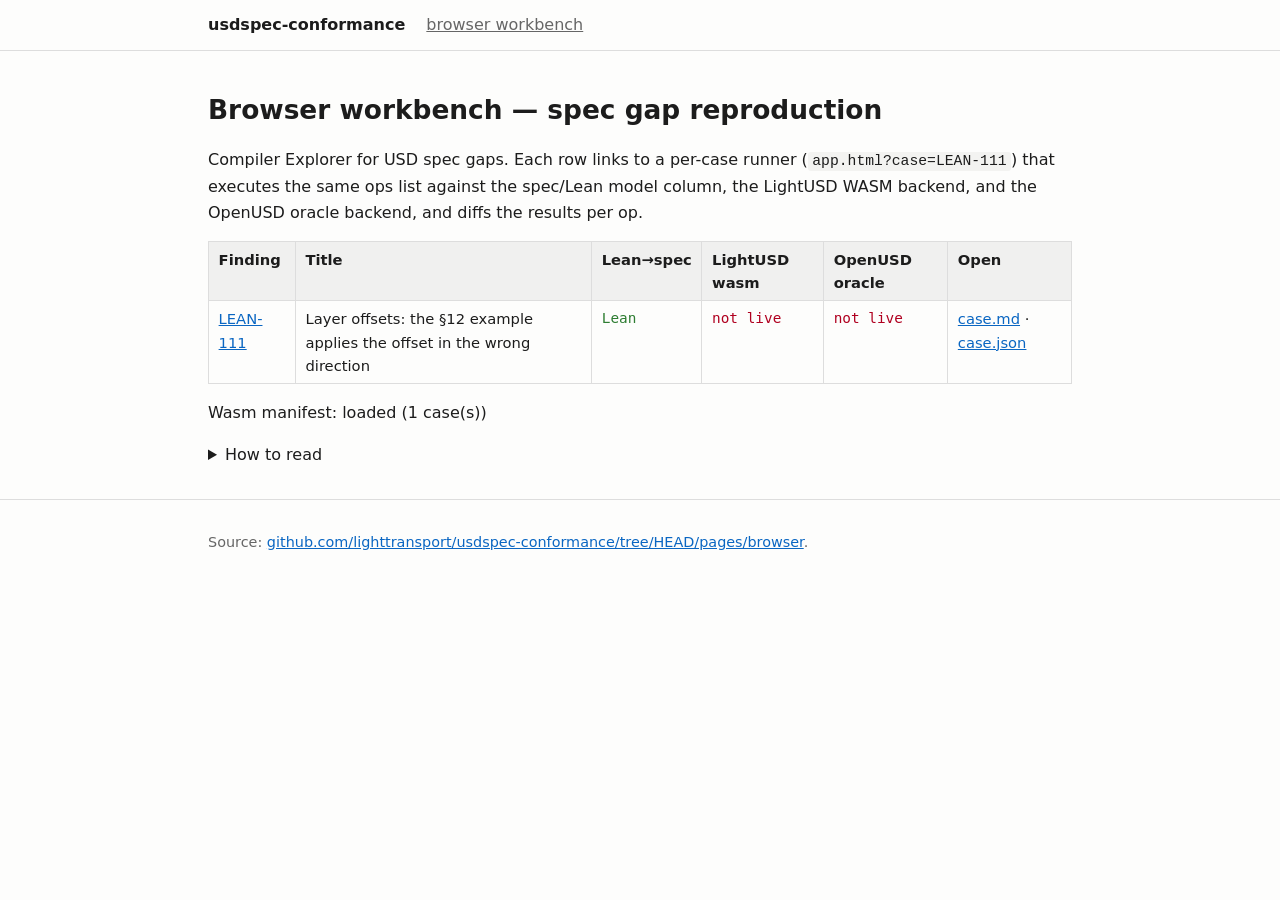
==== pages/browser/index.html @ 5363a0f9 "Add browser workbench scaffolding (Phase 1): LEAN-111 case + tooling - pages/browser/: index.html, a" ====
<!doctype html>
<html lang="en">
<head>
<meta charset="utf-8">
<meta name="viewport" content="width=device-width, initial-scale=1">
<title>Browser workbench — usdspec-conformance</title>
<link rel="stylesheet" href="../style.css">
<style>
table.cases td, table.cases th { padding: 0.35rem 0.6rem; border-bottom: 1px solid var(--border); }
.status { font-family: ui-monospace, monospace; font-size: 0.9rem; }
.live { color: #2e7d32; } .notlive { color: #b00020; } .mixed { color: #b45600; }
</style>
</head>
<body>
<header class="site-header">
  <div class="wrap">
    <a class="home" href="../index.html">usdspec-conformance</a>
    <a href="../browser/README.md" style="color:var(--muted)">browser workbench</a>
  </div>
</header>
<main>
<article>
<h1>Browser workbench — spec gap reproduction</h1>
<p>Compiler Explorer for USD spec gaps. Each row links to a per-case runner
(<code>app.html?case=LEAN-111</code>) that executes the same ops list against
the spec/Lean model column, the LightUSD WASM backend, and the OpenUSD oracle
backend, and diffs the results per op.</p>
<table class="cases">
<thead><tr><th>Finding</th><th>Title</th><th>Lean→spec</th><th>LightUSD wasm</th><th>OpenUSD oracle</th><th>Open</th></tr></thead>
<tbody id="tbody"></tbody>
</table>
<p id="backend-note"></p>
<details><summary>How to read</summary>
<ul>
<li><strong>Lean column</strong> — expected results from the formalization (generated vectors + registry row).</li>
<li><strong>Backend columns</strong> — live WASM runs when `wasm/manifest.json` pins a valid artifact; otherwise the last recorded native run.</li>
<li>Open the case page to edit layer text / ops and see per-op diffs.</li>
</ul>
</details>
</article>
</main>
<footer class="site-footer">
  <div class="wrap"><p>Source: <a href="https://github.com/lighttransport/usdspec-conformance/tree/HEAD/pages/browser">github.com/lighttransport/usdspec-conformance/tree/HEAD/pages/browser</a>.</p></div>
</footer>
<script>
(async function () {
  const base = './';
  const tbody = document.getElementById('tbody');
  const note = document.getElementById('backend-note');
  let manifest = {};
  try {
    const r = await fetch(base + 'wasm/manifest.json');
    manifest = await r.json();
  } catch (e) { manifest = {}; }
  const cases = manifest.cases || {};
  note.textContent = 'Wasm manifest: ' + (manifest.version ? 'loaded (' + Object.keys(cases).length + ' case(s))' : 'not found');
  for (const [id, c] of Object.entries(cases)) {
    const tr = document.createElement('tr');
    const status = '<span class="status mixed">recorded</span>';
    tr.innerHTML = `<td><a href="app.html?case=${id}">${id}</a></td>` +
      `<td>${c.title || ''}</td>` +
      `<td class="status live">Lean</td>` +
      `<td class="status notlive">not live</td>` +
      `<td class="status notlive">not live</td>` +
      `<td><a href="${id}/case.md">case.md</a> &middot; <a href="${id}/case.json">case.json</a></td>`;
    tbody.appendChild(tr);
  }
})();
</script>
</body>
</html>
---- pages/style.css ----
/* usdspec-conformance pages — single minimal stylesheet, no frameworks, no JS. */

:root {
  color-scheme: light dark;
  --fg: #1c1c1c;
  --bg: #fdfdfc;
  --muted: #666;
  --accent: #0a66c2;
  --border: #ddd;
  --code-bg: #f3f3f1;
}

@media (prefers-color-scheme: dark) {
  :root {
    --fg: #e8e6e3;
    --bg: #17191b;
    --muted: #9a9a9a;
    --accent: #6cb2ff;
    --border: #35383b;
    --code-bg: #232628;
  }
}

* { box-sizing: border-box; }

body {
  margin: 0;
  font-family: system-ui, -apple-system, "Segoe UI", Roboto, "Noto Sans", sans-serif;
  line-height: 1.6;
  color: var(--fg);
  background: var(--bg);
}

.wrap {
  max-width: 56rem;
  margin: 0 auto;
  padding: 0 1rem;
}

/* Header / nav */

.site-header {
  border-bottom: 1px solid var(--border);
}
.site-header .wrap {
  padding-top: 0.75rem;
  padding-bottom: 0.75rem;
}
.site-header .home {
  font-weight: 700;
  color: var(--fg);
  text-decoration: none;
  margin-right: 1rem;
}
.site-header nav {
  display: inline-flex;
  flex-wrap: wrap;
  gap: 0.25rem 0.9rem;
  font-size: 0.95rem;
}
.site-header nav a {
  color: var(--accent);
  text-decoration: none;
  white-space: nowrap;
}
.site-header nav a:hover,
.site-header .home:hover { text-decoration: underline; }
.site-header nav a[aria-current="page"] { font-weight: 600; }

/* Content */

main {
  max-width: 56rem;
  margin: 0 auto;
  padding: 1.25rem 1rem 2rem;
}

h1, h2, h3, h4 {
  line-height: 1.25;
  overflow-wrap: break-word;
}
h1 { font-size: 1.65rem; }
h2 { font-size: 1.3rem; margin-top: 2rem; }
h3 { font-size: 1.1rem; }
h2, h3 { scroll-margin-top: 1rem; }

a { color: var(--accent); }
a:hover { text-decoration: underline; }

code, kbd, samp {
  font-family: ui-monospace, SFMono-Regular, Menlo, Consolas, "Liberation Mono", monospace;
  font-size: 0.92em;
  background: var(--code-bg);
  padding: 0.1em 0.3em;
  border-radius: 3px;
  overflow-wrap: break-word;
}

pre {
  background: var(--code-bg);
  padding: 0.75rem 1rem;
  border-radius: 6px;
  overflow-x: auto;
  line-height: 1.45;
}
pre code {
  background: none;
  padding: 0;
  font-size: 0.88em;
}

/* Wide registry tables scroll horizontally instead of blowing up the page. */
table {
  border-collapse: collapse;
  display: block;
  overflow-x: auto;
  font-size: 0.92rem;
  margin: 1rem 0;
}
th, td {
  border: 1px solid var(--border);
  padding: 0.45rem 0.65rem;
  text-align: left;
  vertical-align: top;
}
th { background: rgba(127, 127, 127, 0.1); }

blockquote {
  margin: 1rem 0;
  padding: 0.25rem 1rem;
  border-left: 4px solid var(--border);
  color: var(--muted);
}

hr {
  border: none;
  border-top: 1px solid var(--border);
  margin: 2rem 0;
}

/* Footer */

.site-footer {
  border-top: 1px solid var(--border);
  color: var(--muted);
  font-size: 0.9rem;
}
.site-footer .wrap {
  padding-top: 1rem;
  padding-bottom: 1rem;
}
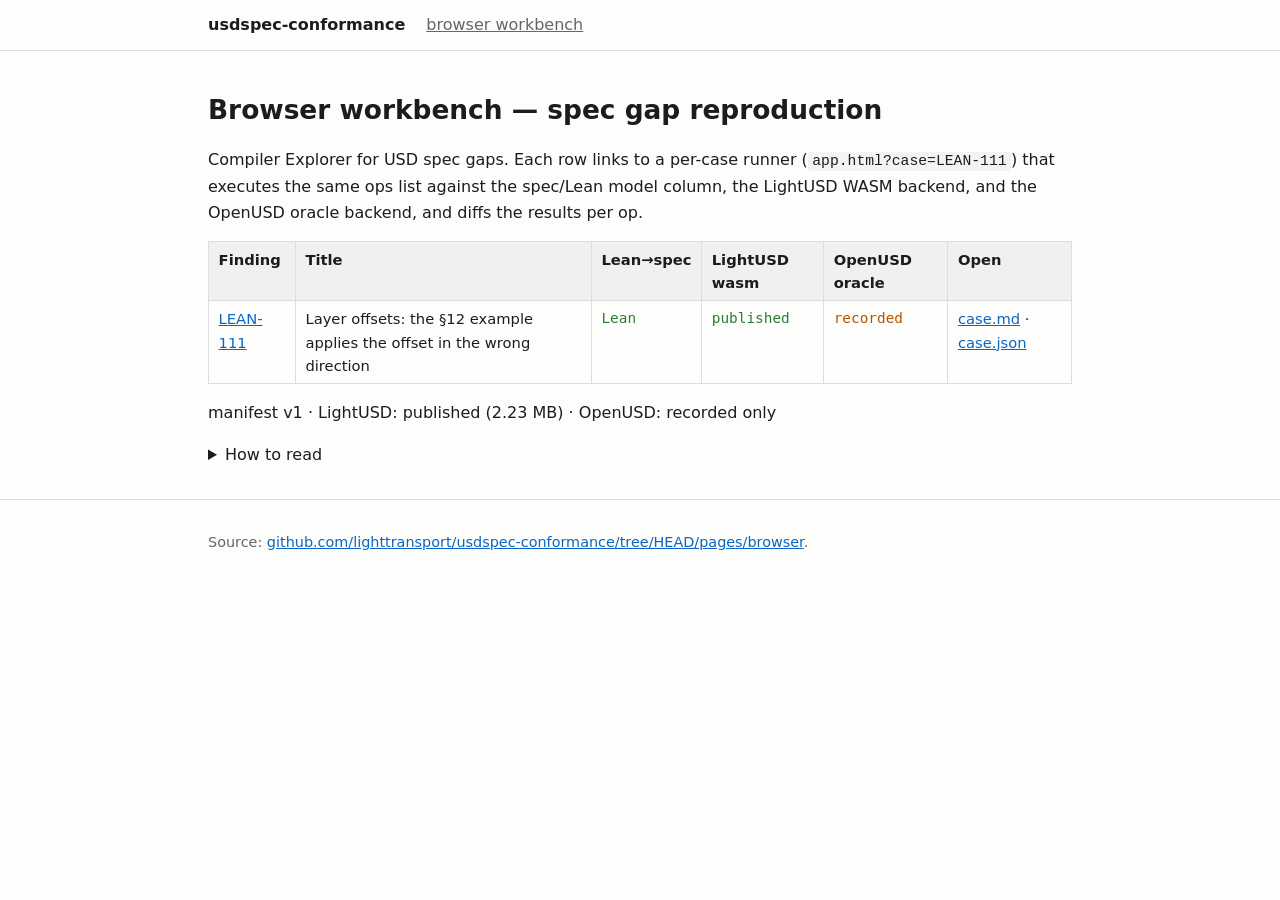
==== commit e4249ce5: "Pin the published LightUSD wasm in the manifest; reflect backend status in the UI - wasm/manifest.js" ====
--- a/pages/browser/index.html
+++ b/pages/browser/index.html
@@ -53,15 +53,23 @@
     manifest = await r.json();
   } catch (e) { manifest = {}; }
   const cases = manifest.cases || {};
-  note.textContent = 'Wasm manifest: ' + (manifest.version ? 'loaded (' + Object.keys(cases).length + ' case(s))' : 'not found');
+  const backends = manifest.backends || [];
+  const backend = (id) => backends.find((b) => b.id === id) || {};
+  const live = (b) => b.sha256 && !String(b.sha256).startsWith('PLACEHOLDER');
+  const lu = backend('lightusd');
+  const ou = backend('openusd');
+  note.textContent = manifest.version
+    ? 'manifest v' + manifest.version +
+      ' · LightUSD: ' + (live(lu) ? 'published (' + (lu.size_bytes/1048576).toFixed(2) + ' MB)' : 'recorded only') +
+      ' · OpenUSD: ' + (live(ou) ? 'published' : 'recorded only')
+    : 'wasm manifest not found';
   for (const [id, c] of Object.entries(cases)) {
     const tr = document.createElement('tr');
-    const status = '<span class="status mixed">recorded</span>';
     tr.innerHTML = `<td><a href="app.html?case=${id}">${id}</a></td>` +
       `<td>${c.title || ''}</td>` +
       `<td class="status live">Lean</td>` +
-      `<td class="status notlive">not live</td>` +
-      `<td class="status notlive">not live</td>` +
+      `<td class="status ${live(lu) ? 'live' : 'mixed'}">${live(lu) ? 'published' : 'recorded'}</td>` +
+      `<td class="status ${live(ou) ? 'live' : 'mixed'}">${live(ou) ? 'published' : 'recorded'}</td>` +
       `<td><a href="${id}/case.md">case.md</a> &middot; <a href="${id}/case.json">case.json</a></td>`;
     tbody.appendChild(tr);
   }
